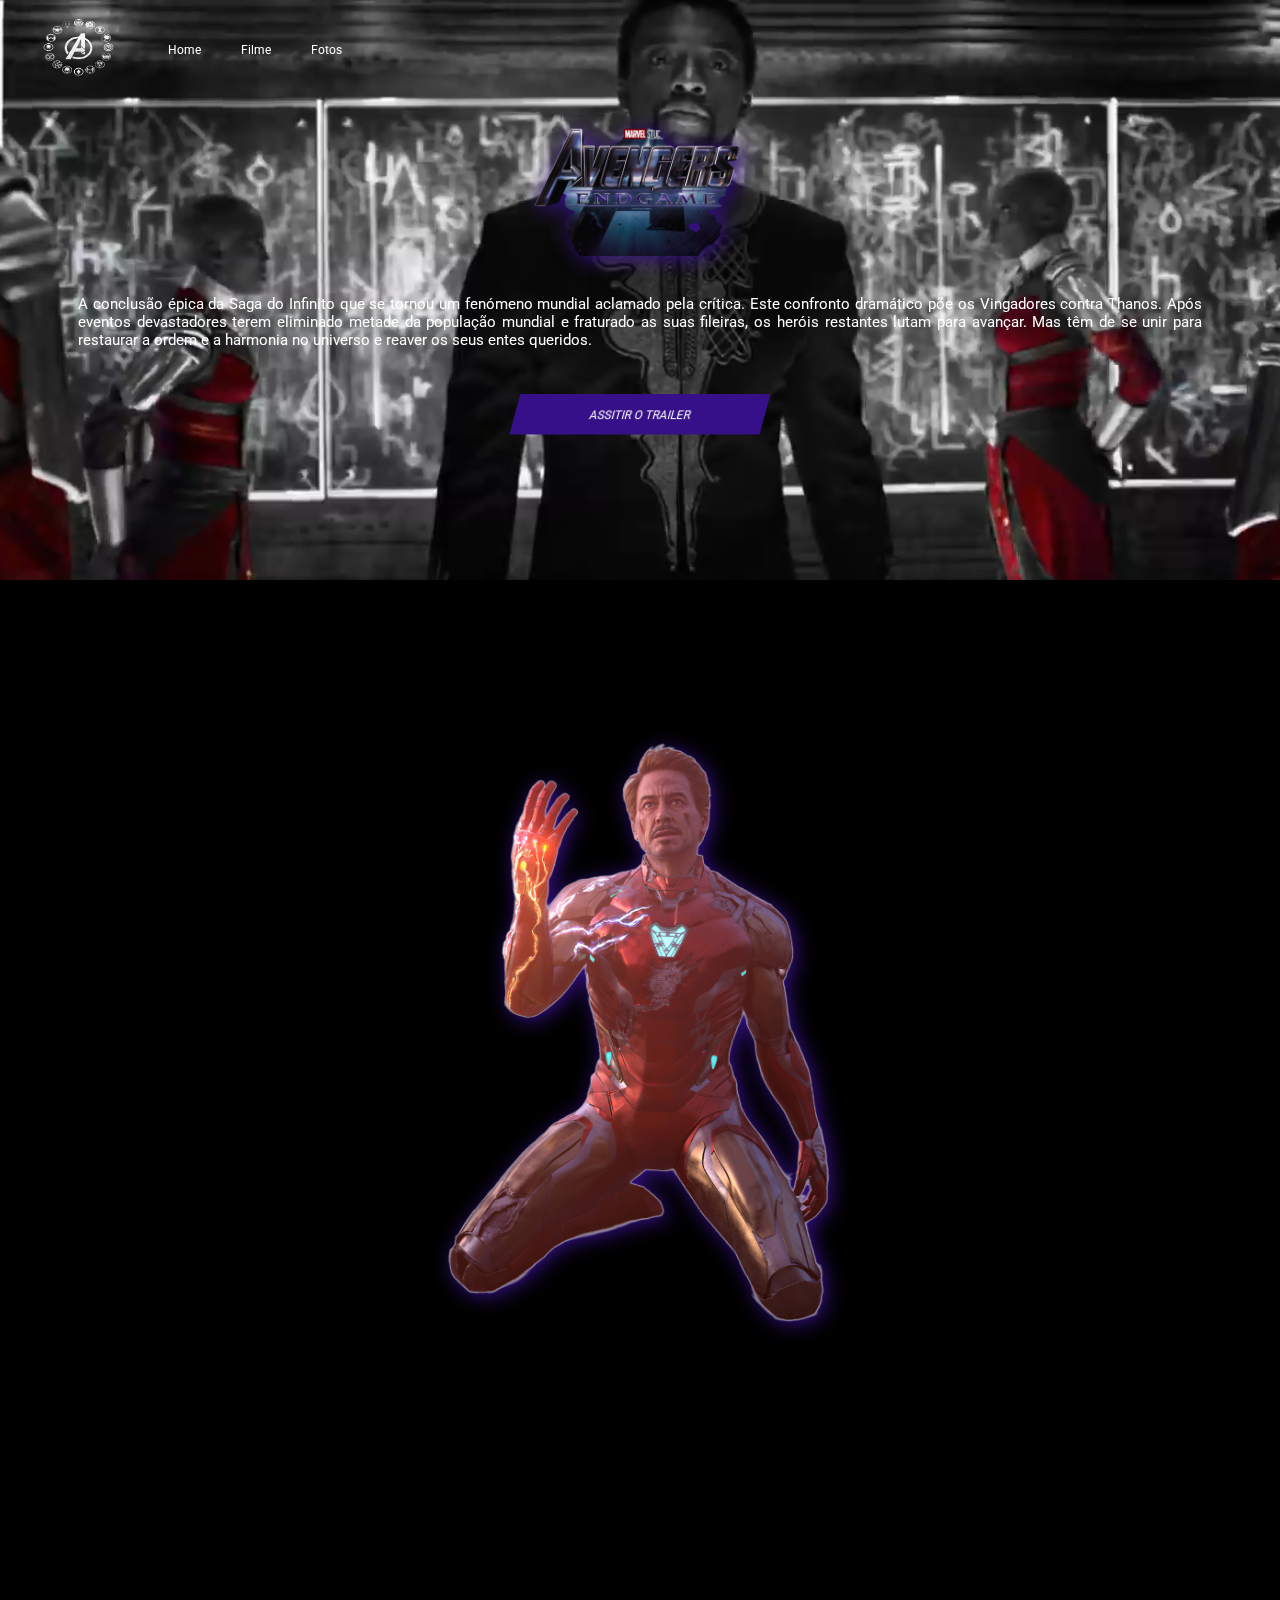
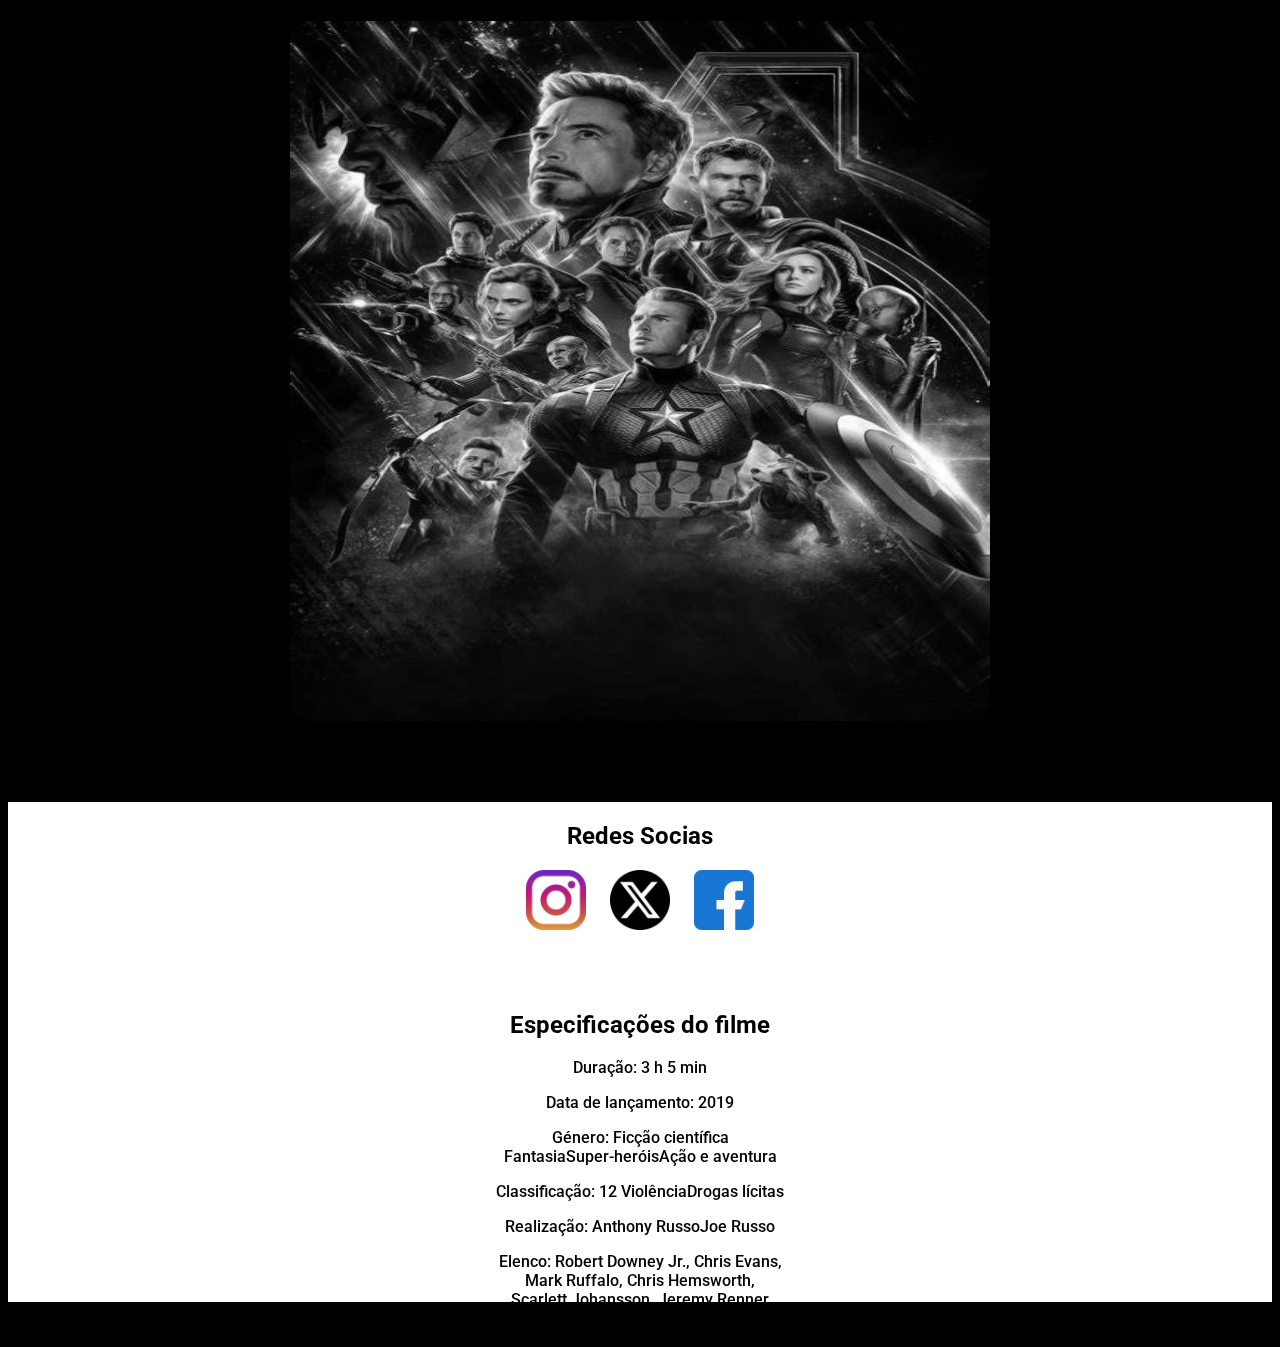
==== inde.html @ 344b554e "start commit" ====
<!DOCTYPE html>
<html lang="en">
    <head>
        <meta charset="UTF-8">
        <meta name="viewport" content="width=device-width, initial-scale=1.0">
        <title>Document</title>
        <link rel="shortcut icon" href="/assets/img/images-removebg-preview.png"
            type="image/x-icon" />
        <link rel="stylesheet" href="style.css" />
        <link rel="preconnect" href="https://fonts.googleapis.com" />
        <link rel="preconnect" href="https://fonts.gstatic.com" crossorigin />
        <link
            href="https://fonts.googleapis.com/css2?family=Roboto:ital,wght@0,100;0,300;0,400;0,500;0,700;0,900;1,100;1,300;1,400;1,500;1,700;1,900&display=swap"
            rel="stylesheet" />
        <title>Avengers</title>
    </head>

    <body>
        <div class="bg-video">
            <video class="video" autoplay muted loop>
                <source
                    src="assets/img/Cenas Inéditas Vingadores_ Ultimato, 25 de Abril nos cinemas..mp4"
                    type="video/mp4" />
            </video>
        </div>

        <head>
            <ul>
                <a href="index.html">
                    <img class="logo"
                        src="/assets/img/images-removebg-preview.png" />
                </a>
                <li><a class="menubar" href="index.html">Home</a></li>
                <li><a class="menubar" href="#Filme">Filme</a></li>
                <li><a class="menubar" href="#walpper">Fotos</a></li>
            </ul>
        </head>
        <main>
            <section>
                <div class="conteiner">
                    <div class="lm">
                        <img class="logo-movie"
                            src="/assets/img/avengers-endgame-marvel-studios-9gxzws3vtb0mssbk-Photoroom.png-Photoroom.png"
                            alt />
                        <p id="descri">
                            A conclusão épica da Saga do Infinito que se tornou
                            um fenómeno mundial aclamado pela crítica. Este
                            confronto dramático põe os Vingadores contra Thanos.
                            Após eventos devastadores terem eliminado metade da
                            população mundial e fraturado as suas fileiras, os
                            heróis restantes lutam para avançar. Mas têm de se
                            unir para restaurar a ordem e a harmonia no universo
                            e reaver os seus entes queridos.
                        </p>

                        <button class="btn1" type="button"><a
                                href="https://www.youtube.com/watch?v=TcMBFSGVi1c&t=2s">ASSITIR
                                O TRAILER</a></button>

                    </div>

                </div>
            </section>
            <section id="homi-man">

                <img class="man"
                    src="/assets/img/3b07e40f76894e3e54ce03f4a5120d69-Photoroom.png-Photoroom.png"
                    alt />
            </section>

            <section id="Filme">
                <h1>Filme</h1>

                <a
                    href="https://www.disneyplus.com/pt-br/movies/marvel-studios-avengers-endgame/aRbVJUb2h2Rf">
                    <img id="cartaz" src="/assets/img/OIP.jpg" alt />
                </a>
            </section>
            <section id="walpper">
                <h1>Fotos</h1>
            </section>
            <h1>Contato</h1>
            <section id="contact">
                <div>
                    <h2>Redes Socias</h2>
                    <a href="https://www.instagram.com/marvel/"> <img
                            class="icons" src="assets/img/instagram.png"
                            alt /></a>
                    <a href="https://twitter.com/marvel"><img class="icons"
                            src="assets/img/twitter-alt-circle.png" alt /></a>
                    <a href="https://www.facebook.com/Marvel"><img class="icons"
                            src="assets/img/facebook.png" alt /></a>
                </div>
                <br><br><br>
                <div>
                    <h2>Especificações do filme</h2>

                    <p>Duração: 3 h 5 min</p>
                    <p>Data de lançamento: 2019</p>
                    <p>Género: Ficção científica <br>FantasiaSuper-heróisAção e
                        aventura</p>
                    <p>Classificação: 12 ViolênciaDrogas lícitas</p>
                    <p>Realização: Anthony RussoJoe Russo</p>
                    <p>
                        Elenco: Robert Downey Jr., Chris Evans,<br> Mark
                        Ruffalo, Chris
                        Hemsworth,<br> Scarlett Johansson, Jeremy Renner
                    </p>
                </div>
            </section>

        </main>

    </body>
</html>
---- style.css ----
@import "/assets/color.scss";

* {
  box-sizing: border-box;
  font-family: "Roboto", sans-serif;
  scroll-behavior: smooth;
}

body{
  background: black;
}

@media (320px <=width <=800px) {
  .bg-video {
    position: absolute;
    right: 0;
    bottom: 0;
    width: 100%;
    height: 100%;
    z-index: -1;
    background-size: cover;
  }

  .bg-video video {
    width: 100%;
    height: 580px;
    object-fit: cover;
    background-repeat: no-repeat;
  }

  head {
    display: flex;
    align-items: center;
  }

  ul {
    margin-left: -40px;
    margin-top: -30px;
    display: flex;
    align-items: center;
  }

  li,
  a {
    padding: 10px;
    color: white;
    list-style: none;
    text-decoration: none;
    font-size: 12px;
  }

  .menubar:hover {
    border-bottom: 2px solid rgb(54, 16, 136);
  }

  .logo {
    width: 120px;
    height: 120px;
    padding: 20px;
  }

  .conteiner {
    padding: 50px;
    text-align: center;
    justify-content: center;
    display: flex;
  }

  .lm {
    margin-top: -100px;
  }

  .logo-movie {
    filter: drop-shadow(3px 3px 10px rgb(54, 16, 136));
    width: 300px;
  }

  #descri {
    color: white;
    text-align: justify;
    width: auto;
    padding: 20px;
    font-size: 15px;
  }

  button {
    font-size: 13px;
    text-align: center;
    color: white;
    width: 250px;
    height: 40px;
    transform: skew(-15deg);
    margin: 10px;
  }

  .btn1 {
    background: rgb(54, 16, 136);
    border: transparent;
  }

  .btn2 {
    background: transparent;
    border: 1px solid rgb(8, 25, 173);
  }

  #homi-man {
    text-align: center;
  }

  .man {
    margin-top: 90px;
    width: 350px;
    filter: drop-shadow(3px 3px 10px rgb(54, 16, 136));
    transition: all 1s;
  }

  h1 {
    padding: 60px;
    margin-bottom: 30px;
    text-align: center;
    font-size: 35px;
    color: black;
  }

  #Filme {
    height: 520px;
    text-align: center;
    margin-top: 70px;
    margin-bottom: 70px;

    #cartaz {
      filter: grayscale(1);
      width: 320px;
      height: 400px;
      border-radius: 20px;
      transition: all 2s;
    }

    #cartaz:hover {
      filter: grayscale(0);
      border: 5px solid rgb(54, 16, 136);
    }
  }

  #walpper {
    background: rgb(255, 255, 255);
    height: 1200px;
  }

  #contact {
    height: 400px;
    display: grid;
    justify-content: space-between;
    text-align: center;
    justify-content: center;
    align-items: center;
    background: rgb(255, 255, 255);

    .icons {
      width: 60px;
    }

    p {
      font-size: 16px;
      font-weight: 500;
    }
  }
}

@media (801px <= width <= 4000px) { 

  .bg-video {
    position: absolute;
    right: 0;
    bottom: 0;
    width: 100%;
    height: 100%;
    z-index: -1;
    background-size: cover;
  }

  .bg-video video {
    width: 100%;
    height: 580px;
    object-fit: cover;
    background-repeat: no-repeat;
  }

  head {
    display: flex;
    align-items: center;
  }

  ul {
    margin-left: -40px;
    margin-top: -30px;
    display: flex;
    align-items: center;
  }

  li,
  a {
    padding: 10px;
    color: white;
    list-style: none;
    text-decoration: none;
    font-size: 12px;
  }

  .menubar:hover {
    border-bottom: 2px solid rgb(54, 16, 136);
  }

  .logo {
    width: 120px;
    height: 120px;
    padding: 20px;
  }

  .conteiner {
    padding: 50px;
    text-align: center;
    justify-content: center;
    display: flex;
  }

  .lm {
    margin-top: -100px;
  }

  .logo-movie {
    filter: drop-shadow(3px 3px 10px rgb(54, 16, 136));
    width: 300px;
  }

  #descri {
    color: white;
    text-align: justify;
    width: auto;
    padding: 20px;
    font-size: 15px;
  }

  button {
    font-size: 13px;
    text-align: center;
    color: white;
    width: 250px;
    height: 40px;
    transform: skew(-15deg);
    margin: 10px;
  }

  .btn1 {
    background: rgb(54, 16, 136);
    border: transparent;
  }

  .btn2 {
    background: transparent;
    border: 1px solid rgb(8, 25, 173);
  }

  #homi-man {
    text-align: center;
  }

  .man {
    margin-top: 200px;
    width: 400px;
    filter: drop-shadow(3px 3px 10px rgb(54, 16, 136));
    transition: all 1s;
  }

  h1 {
    padding: 60px;
    margin-bottom: 30px;
    text-align: center;
    font-size: 35px;
    color: black;
  }

  #Filme {
    height: 520px;
    text-align: center;
    margin-top: 70px;
    margin-bottom: 70px;

    #cartaz {
      filter: grayscale(1);
      width: 700px;
      height: 700px;
      border-radius: 20px;
      transition: all 2s;
    }

    #cartaz:hover {
      filter: grayscale(0);
      border: 5px solid rgb(54, 16, 136);
    }
  }

  .walpper {
    background: rgb(0, 0, 0);
  }

  #contact {
    height: 500px;
    display: grid;
    text-align: center;
    justify-content: center;
    align-items: center;
    background: rgb(255, 255, 255);

    .icons {
      width: 60px;
    }

    p {
      font-size: 16px;
      font-weight: 500;
    }
  }

}
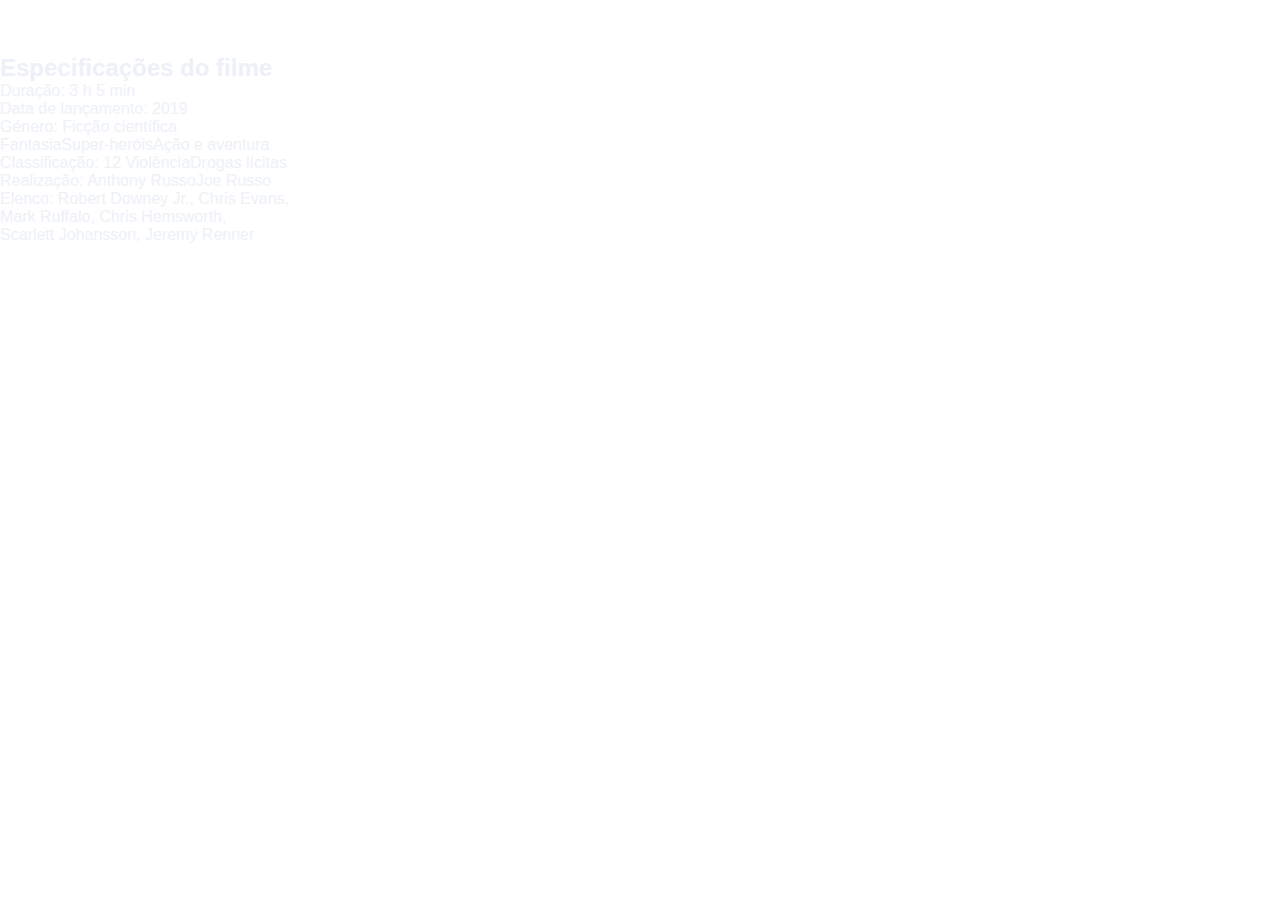
==== commit 20529465: "finish commit" ====
--- a/inde.html
+++ b/inde.html
@@ -16,81 +16,7 @@
     </head>
 
     <body>
-        <div class="bg-video">
-            <video class="video" autoplay muted loop>
-                <source
-                    src="assets/img/Cenas Inéditas Vingadores_ Ultimato, 25 de Abril nos cinemas..mp4"
-                    type="video/mp4" />
-            </video>
-        </div>
-
-        <head>
-            <ul>
-                <a href="index.html">
-                    <img class="logo"
-                        src="/assets/img/images-removebg-preview.png" />
-                </a>
-                <li><a class="menubar" href="index.html">Home</a></li>
-                <li><a class="menubar" href="#Filme">Filme</a></li>
-                <li><a class="menubar" href="#walpper">Fotos</a></li>
-            </ul>
-        </head>
-        <main>
-            <section>
-                <div class="conteiner">
-                    <div class="lm">
-                        <img class="logo-movie"
-                            src="/assets/img/avengers-endgame-marvel-studios-9gxzws3vtb0mssbk-Photoroom.png-Photoroom.png"
-                            alt />
-                        <p id="descri">
-                            A conclusão épica da Saga do Infinito que se tornou
-                            um fenómeno mundial aclamado pela crítica. Este
-                            confronto dramático põe os Vingadores contra Thanos.
-                            Após eventos devastadores terem eliminado metade da
-                            população mundial e fraturado as suas fileiras, os
-                            heróis restantes lutam para avançar. Mas têm de se
-                            unir para restaurar a ordem e a harmonia no universo
-                            e reaver os seus entes queridos.
-                        </p>
-
-                        <button class="btn1" type="button"><a
-                                href="https://www.youtube.com/watch?v=TcMBFSGVi1c&t=2s">ASSITIR
-                                O TRAILER</a></button>
-
-                    </div>
-
-                </div>
-            </section>
-            <section id="homi-man">
-
-                <img class="man"
-                    src="/assets/img/3b07e40f76894e3e54ce03f4a5120d69-Photoroom.png-Photoroom.png"
-                    alt />
-            </section>
-
-            <section id="Filme">
-                <h1>Filme</h1>
-
-                <a
-                    href="https://www.disneyplus.com/pt-br/movies/marvel-studios-avengers-endgame/aRbVJUb2h2Rf">
-                    <img id="cartaz" src="/assets/img/OIP.jpg" alt />
-                </a>
-            </section>
-            <section id="walpper">
-                <h1>Fotos</h1>
-            </section>
-            <h1>Contato</h1>
-            <section id="contact">
-                <div>
-                    <h2>Redes Socias</h2>
-                    <a href="https://www.instagram.com/marvel/"> <img
-                            class="icons" src="assets/img/instagram.png"
-                            alt /></a>
-                    <a href="https://twitter.com/marvel"><img class="icons"
-                            src="assets/img/twitter-alt-circle.png" alt /></a>
-                    <a href="https://www.facebook.com/Marvel"><img class="icons"
-                            src="assets/img/facebook.png" alt /></a>
-                </div>
+       
                 <br><br><br>
                 <div>
                     <h2>Especificações do filme</h2>
@@ -108,8 +34,11 @@
                     </p>
                 </div>
             </section>
+        </main>
 
-        </main>
+        <section id="walpper">
+            
+        </section>
 
     </body>
 </html>--- a/style.css
+++ b/style.css
@@ -1,325 +1,429 @@
-@import "/assets/color.scss";
-
 * {
+  padding: 0;
+  margin: 0;
   box-sizing: border-box;
-  font-family: "Roboto", sans-serif;
+}
+
+:root {
+  --text: #EDF1F7;
+  --color-one: #5400c2;
+  --color-two: #014dff;
+}
+
+html{
   scroll-behavior: smooth;
 }
 
-body{
-  background: black;
-}
-
-@media (320px <=width <=800px) {
-  .bg-video {
-    position: absolute;
-    right: 0;
-    bottom: 0;
+body, button, a {
+  color: var(--text);
+  font: 400 1rem "Mukta", sans-serif;
+}
+
+a {
+  text-decoration: none;
+}
+
+button:hover {
+  cursor: pointer;
+}
+
+
+
+#app {
+  background-image: url(/assets/img/R.jpeg);
+  background-repeat: no-repeat;
+  background-size: cover;
+  background-position: right center;
+  display: flex;
+  flex-direction: column;
+  align-items: center;
+
+  width: 100%;
+  overflow: hidden;
+
+  padding: 0 48px;
+}
+
+@media(max-width: 500px) {
+  #app {
+    padding: 0 16px;
+  }
+}
+
+#app header {
+  width: 100%;
+
+  display: flex;
+  align-items: center;
+  column-gap: 64px;
+
+  padding-top: 24px;
+}
+
+.logo__cap {
+  width: 70px;
+  height: auto;
+}
+
+.navigation {
+  display: flex;
+  align-items: center;
+  flex: 1;
+}
+
+.navigation__links {
+  display: flex;
+  align-items: center;
+  column-gap: 48px;
+
+  list-style: none;
+}
+
+.navigation__link {
+  position: relative;
+
+  font-size: 14px;
+  font-weight: 300;
+  text-decoration: none;
+  letter-spacing: 2px;
+  text-transform: uppercase;
+}
+
+.navigation__link::before {
+  content: '';
+
+  position: absolute;
+  bottom: -2px;
+  left: 0;
+
+  width: 70%;
+  height: 1px;
+  background: var(--color-one);
+
+  transform: scaleX(0);
+  transform-origin: right;
+  transition: transform .8s;
+}
+
+.navigation__link:hover::before {
+  transform: scaleX(1);
+  transform-origin: left;
+  transition: transform .8s;
+}
+
+.navigation__social {
+  display: flex;
+  align-items: center;
+  column-gap: 24px;
+
+  margin-left: auto;
+}
+
+.navigation__social a {
+  opacity: 0.6;
+  transition: all 0.4s;
+}
+
+.navigation__social a:hover {
+  cursor: pointer;
+  opacity: 1;
+  transform: translateY(-5px);
+}
+
+.navigation__social a {
+  width: 20px;
+  height: 20px;
+}
+
+@media(max-width: 900px) {
+  .navigation {
+    position: fixed;
+    inset: 0;
+    width: 100%;
+    height: 100vh;
+    background: rgba(10, 12, 16, 0.9);
+    backdrop-filter: blur(2px);
+    z-index: 2;
+
+    flex-direction: column;
+    justify-content: center;
+    row-gap: 70px;
+
+    transform: translateY(-100vh);
+    transition: transform 0.4s;
+  }
+
+  .navigation.active {
+    transform: translateY(0);
+  }
+
+
+  .navigation__links {
+    flex-direction: column;
+    row-gap: 32px;
+  }
+
+  .navigation__link {
+    font-size: 20px;
+  }
+  
+  .navigation__social {
+    margin: 0;
+  }
+
+  .navigation__social a{
+    opacity: 0.8;
+  }
+  
+  .navigation__social a {
+    width: 24px;
+    height: 24px;
+  }
+}
+
+main {
+  flex: 1;
+  max-width: 1440px;
+  width: 100%;
+
+  display: flex;
+  align-items: center;
+  justify-content: space-between;
+}
+
+.main__info {
+  width: 100%;
+  max-width: 570px;
+}
+
+.main__info p {
+  width: 100%;
+  font-size: 1.125rem;
+  margin: 20px 0 28px;
+}
+
+.main__info > img {
+  width: 250px;
+  height: auto;
+}
+
+.main__info div {
+  display: flex;
+  column-gap: 32px;
+}
+
+main > img {
+  width: 680px;
+  height: auto;
+}
+
+#logomo{
+  width: 400px;
+}
+
+.homem{
+  width: 400px;
+}
+
+.main__info div a, .main__info div button {
+  font-weight: 600;
+  letter-spacing: 0.3px;
+  text-align: center;
+  text-transform: uppercase;
+
+  border: 0;
+  width: 100%;
+  padding: 10px 0;
+  border-radius: 3px;
+  transform: skew(-10deg);
+}
+
+.main__info div a {
+  background: var(--color-one);
+}
+
+.main__info div button {
+  background: transparent;
+  border: 1px solid var(--color-two);
+}
+
+@media(max-width: 1200px) {
+  main > img {
+    width: 100%;
+  }
+}
+
+@media(max-width: 1000px) {
+  main {
+    justify-content: center;
+  }
+
+  .main__info {
+    display: flex;
+    flex-direction: column;
+    align-items: center;
+  }
+
+  .main__info p {
+    text-align: center;
+  }
+
+
+  .main__info div {
+    width: 100%;
+  }
+
+  main > img {
+    display: none;
+  }
+}
+
+@media(max-width: 500px) {
+  .main__info > img {
+    width: 200px;
+  }
+
+  .main__info p {
+    font-size: 16px;
+  }
+
+  .main__info div {
+    column-gap: 16px;
+  }
+
+  .main__info div a, .main__info div button {
+    font-size: 14px;
+  }
+
+}
+
+
+@media(820px <= width <= 4000px) {
+  .container{
+    display: grid;
+    grid-template-columns: 1fr 1fr  ;
+    gap: 20px;
+  
+}
+
+@media(1100px <= width <= 4000px) {
+  .container{
+    display: grid;
+    grid-template-columns: 1fr 1fr  ;
+    gap: 20px;
+  
+  }
+}
+
+
+@media(1280px <= width <= 4000px) {
+  .container{
+    display: grid;
+    grid-template-columns: 1fr 1fr 1fr;
+    gap: 20px;
+  
+  }
+}
+
+.button__mobile {
+  display: none;
+  flex-direction: column;
+  align-items: center;
+  row-gap: 4px;
+
+  z-index: 5;
+
+  border: 0;
+  margin-left: auto;
+  background: transparent;
+}
+
+.button__mobile:hover {
+  cursor: pointer;
+}
+
+.button__mobile span {
+  width: 30px;
+  height: 2px;
+  border-radius: 10px;
+  background: var(--text);
+
+  transition: all 0.4s;
+}
+
+.button__mobile.active span:nth-child(2) {
+  opacity: 0;
+  width: 0px;
+}
+
+.button__mobile.active span:nth-child(1) {
+  transform: rotate(-45deg) translate(-4px, 4px);
+}
+
+.button__mobile.active span:nth-child(3) {
+  transform: rotate(45deg) translate(-5px, -4px);
+}
+
+@media(max-width: 900px) {
+  .button__mobile {
+    display: flex;
+  }
+}
+
+#walpper{
+  margin-top: 120px;
+  margin-bottom: 120px;
+}
+
+.img-box{
+  background-size: cover;
+  flex-basis: 300px;
+  transition: 400ms all ease;
+  filter: grayscale(100%) opacity(35%);
+  border: 2px solid white;
+  border-radius: 15px;
+
+  img{
+    border-radius: 15px;
+  }
+}
+
+.img-box:hover{
+  flex-basis: 400px;
+  filter: grayscale(0%) opacity(100%);
+}
+
+#espes{
+  text-align: center;
+  background-color: #e9e9e9;
+  color: black;
+  width: 340px;
+  height: 800px;
+  border-radius: 15px;
+  transition: all 1s;
+  border:  2px solid white;
+  margin-bottom: 30px;
+
+  h2{
+    font-size: 26px;
+    font-weight: bold;
+    padding-top: 10px;
+    margin-bottom: 20px;
+    transition: all 1s;
+  }
+
+  p{
+    font-size: 16px;
+    font-weight: bold;
+    transition: all 1s;
+  }
+  
+}
+
+#filme{
+    border-radius: 15px;
     width: 100%;
     height: 100%;
-    z-index: -1;
-    background-size: cover;
-  }
-
-  .bg-video video {
-    width: 100%;
-    height: 580px;
-    object-fit: cover;
-    background-repeat: no-repeat;
-  }
-
-  head {
-    display: flex;
-    align-items: center;
-  }
-
-  ul {
-    margin-left: -40px;
-    margin-top: -30px;
-    display: flex;
-    align-items: center;
-  }
-
-  li,
-  a {
-    padding: 10px;
-    color: white;
-    list-style: none;
-    text-decoration: none;
-    font-size: 12px;
-  }
-
-  .menubar:hover {
-    border-bottom: 2px solid rgb(54, 16, 136);
-  }
-
-  .logo {
-    width: 120px;
-    height: 120px;
-    padding: 20px;
-  }
-
-  .conteiner {
-    padding: 50px;
-    text-align: center;
-    justify-content: center;
-    display: flex;
-  }
-
-  .lm {
-    margin-top: -100px;
-  }
-
-  .logo-movie {
-    filter: drop-shadow(3px 3px 10px rgb(54, 16, 136));
-    width: 300px;
-  }
-
-  #descri {
-    color: white;
-    text-align: justify;
-    width: auto;
-    padding: 20px;
-    font-size: 15px;
-  }
-
-  button {
-    font-size: 13px;
-    text-align: center;
-    color: white;
-    width: 250px;
-    height: 40px;
-    transform: skew(-15deg);
-    margin: 10px;
-  }
-
-  .btn1 {
-    background: rgb(54, 16, 136);
-    border: transparent;
-  }
-
-  .btn2 {
-    background: transparent;
-    border: 1px solid rgb(8, 25, 173);
-  }
-
-  #homi-man {
-    text-align: center;
-  }
-
-  .man {
-    margin-top: 90px;
-    width: 350px;
-    filter: drop-shadow(3px 3px 10px rgb(54, 16, 136));
-    transition: all 1s;
-  }
-
-  h1 {
-    padding: 60px;
-    margin-bottom: 30px;
-    text-align: center;
-    font-size: 35px;
-    color: black;
-  }
-
-  #Filme {
-    height: 520px;
-    text-align: center;
-    margin-top: 70px;
-    margin-bottom: 70px;
-
-    #cartaz {
-      filter: grayscale(1);
-      width: 320px;
-      height: 400px;
-      border-radius: 20px;
-      transition: all 2s;
-    }
-
-    #cartaz:hover {
-      filter: grayscale(0);
-      border: 5px solid rgb(54, 16, 136);
-    }
-  }
-
-  #walpper {
-    background: rgb(255, 255, 255);
-    height: 1200px;
-  }
-
-  #contact {
-    height: 400px;
-    display: grid;
-    justify-content: space-between;
-    text-align: center;
-    justify-content: center;
-    align-items: center;
-    background: rgb(255, 255, 255);
-
-    .icons {
-      width: 60px;
-    }
-
-    p {
-      font-size: 16px;
-      font-weight: 500;
-    }
-  }
-}
-
-@media (801px <= width <= 4000px) { 
-
-  .bg-video {
-    position: absolute;
-    right: 0;
-    bottom: 0;
-    width: 100%;
-    height: 100%;
-    z-index: -1;
-    background-size: cover;
-  }
-
-  .bg-video video {
-    width: 100%;
-    height: 580px;
-    object-fit: cover;
-    background-repeat: no-repeat;
-  }
-
-  head {
-    display: flex;
-    align-items: center;
-  }
-
-  ul {
-    margin-left: -40px;
-    margin-top: -30px;
-    display: flex;
-    align-items: center;
-  }
-
-  li,
-  a {
-    padding: 10px;
-    color: white;
-    list-style: none;
-    text-decoration: none;
-    font-size: 12px;
-  }
-
-  .menubar:hover {
-    border-bottom: 2px solid rgb(54, 16, 136);
-  }
-
-  .logo {
-    width: 120px;
-    height: 120px;
-    padding: 20px;
-  }
-
-  .conteiner {
-    padding: 50px;
-    text-align: center;
-    justify-content: center;
-    display: flex;
-  }
-
-  .lm {
-    margin-top: -100px;
-  }
-
-  .logo-movie {
-    filter: drop-shadow(3px 3px 10px rgb(54, 16, 136));
-    width: 300px;
-  }
-
-  #descri {
-    color: white;
-    text-align: justify;
-    width: auto;
-    padding: 20px;
-    font-size: 15px;
-  }
-
-  button {
-    font-size: 13px;
-    text-align: center;
-    color: white;
-    width: 250px;
-    height: 40px;
-    transform: skew(-15deg);
-    margin: 10px;
-  }
-
-  .btn1 {
-    background: rgb(54, 16, 136);
-    border: transparent;
-  }
-
-  .btn2 {
-    background: transparent;
-    border: 1px solid rgb(8, 25, 173);
-  }
-
-  #homi-man {
-    text-align: center;
-  }
-
-  .man {
-    margin-top: 200px;
-    width: 400px;
-    filter: drop-shadow(3px 3px 10px rgb(54, 16, 136));
-    transition: all 1s;
-  }
-
-  h1 {
-    padding: 60px;
-    margin-bottom: 30px;
-    text-align: center;
-    font-size: 35px;
-    color: black;
-  }
-
-  #Filme {
-    height: 520px;
-    text-align: center;
-    margin-top: 70px;
-    margin-bottom: 70px;
-
-    #cartaz {
-      filter: grayscale(1);
-      width: 700px;
-      height: 700px;
-      border-radius: 20px;
-      transition: all 2s;
-    }
-
-    #cartaz:hover {
-      filter: grayscale(0);
-      border: 5px solid rgb(54, 16, 136);
-    }
-  }
-
-  .walpper {
-    background: rgb(0, 0, 0);
-  }
-
-  #contact {
-    height: 500px;
-    display: grid;
-    text-align: center;
-    justify-content: center;
-    align-items: center;
-    background: rgb(255, 255, 255);
-
-    .icons {
-      width: 60px;
-    }
-
-    p {
-      font-size: 16px;
-      font-weight: 500;
-    }
-  }
-
-}+    border: 2px solid white;
+}
+
